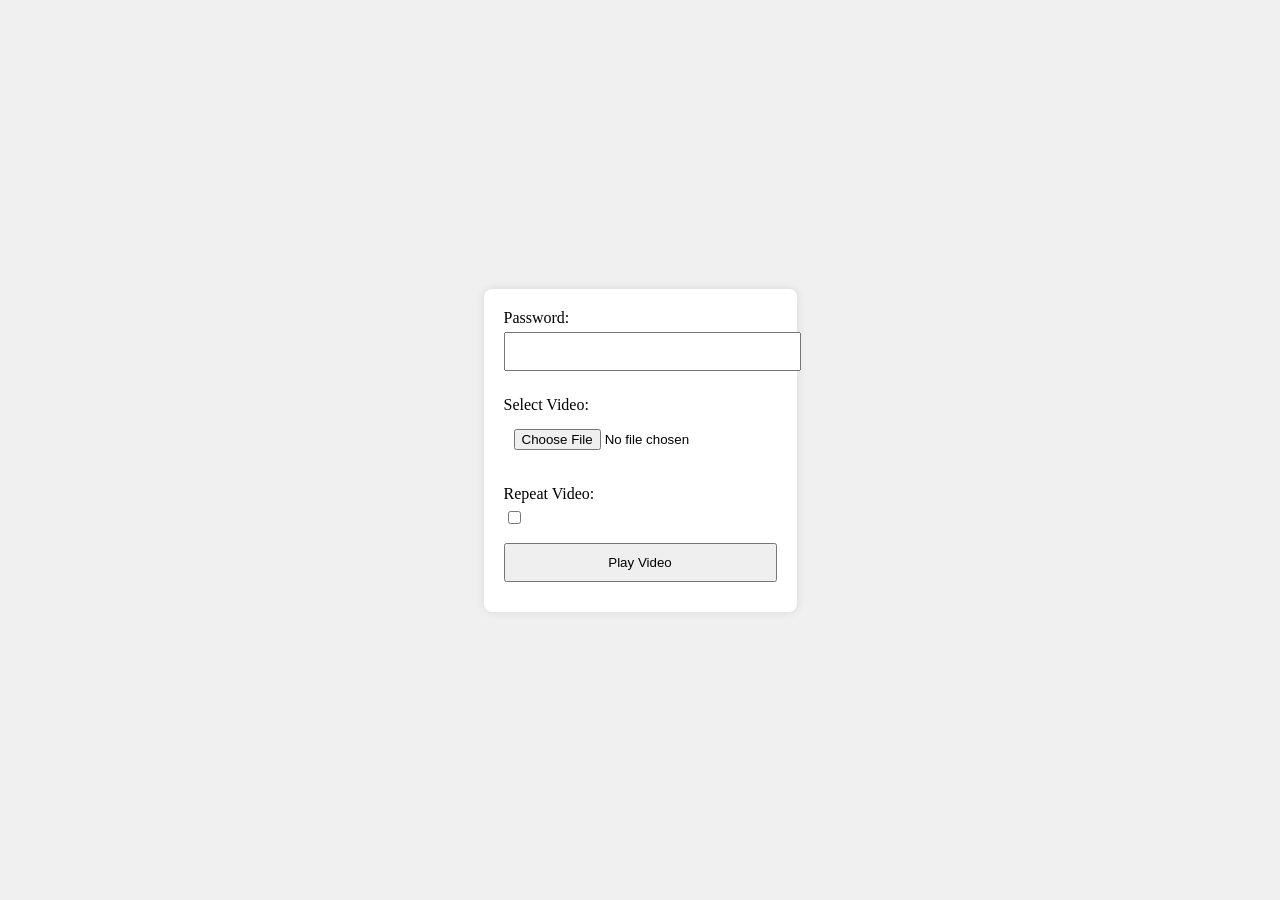
==== admin.html @ 019df85e "Create admin.html" ====
<!DOCTYPE html>
<html lang="en">
<head>
    <meta charset="UTF-8">
    <meta name="viewport" content="width=device-width, initial-scale=1.0">
    <title>SleemTV Admin Panel</title>
    <style>
        body {
            display: flex;
            justify-content: center;
            align-items: center;
            height: 100vh;
            margin: 0;
            background-color: #f0f0f0;
        }
        .admin-container {
            background-color: #fff;
            padding: 20px;
            border-radius: 8px;
            box-shadow: 0 0 10px rgba(0, 0, 0, 0.1);
        }
        .form-group {
            margin-bottom: 15px;
        }
        label {
            display: block;
            margin-bottom: 5px;
        }
        input[type="text"],
        input[type="file"],
        input[type="password"],
        button {
            width: 100%;
            padding: 10px;
            margin-bottom: 10px;
        }
    </style>
</head>
<body>
    <div class="admin-container">
        <form id="admin-form" onsubmit="return false;">
            <div class="form-group">
                <label for="admin-password">Password:</label>
                <input type="password" id="admin-password" required>
            </div>
            <div class="form-group">
                <label for="video-file">Select Video:</label>
                <input type="file" id="video-file" accept="video/*" required>
            </div>
            <div class="form-group">
                <label for="repeat-video">Repeat Video:</label>
                <input type="checkbox" id="repeat-video">
            </div>
            <button type="submit">Play Video</button>
        </form>
    </div>

    <script>
        async function sha256(message) {
            const msgBuffer = new TextEncoder().encode(message);
            const hashBuffer = await crypto.subtle.digest('SHA-256', msgBuffer);
            const hashArray = Array.from(new Uint8Array(hashBuffer));
            const hashHex = hashArray.map(b => b.toString(16).padStart(2, '0')).join('');
            return hashHex;
        }

        const correctPasswordHash = '2ffccddf6a44ef4c84115528a9ef95e4fa47c18738e9112cdca7d4e445e547b0'; // SHA-256 hash of "Sleem6640!"

        document.getElementById('admin-form').addEventListener('submit', async function() {
            const password = document.getElementById('admin-password').value;
            const videoFile = document.getElementById('video-file').files[0];
            const repeat = document.getElementById('repeat-video').checked;

            const passwordHash = await sha256(password);
            if (passwordHash !== correctPasswordHash) {
                alert('Incorrect password');
                return;
            }

            if (videoFile) {
                const reader = new FileReader();
                reader.onload = function(e) {
                    const videoSrc = e.target.result;
                    localStorage.setItem('videoSrc', videoSrc);
                    localStorage.setItem('repeat', repeat);
                    alert('Video updated');
                };
                reader.readAsDataURL(videoFile);
            }
        });
    </script>
</body>
</html>
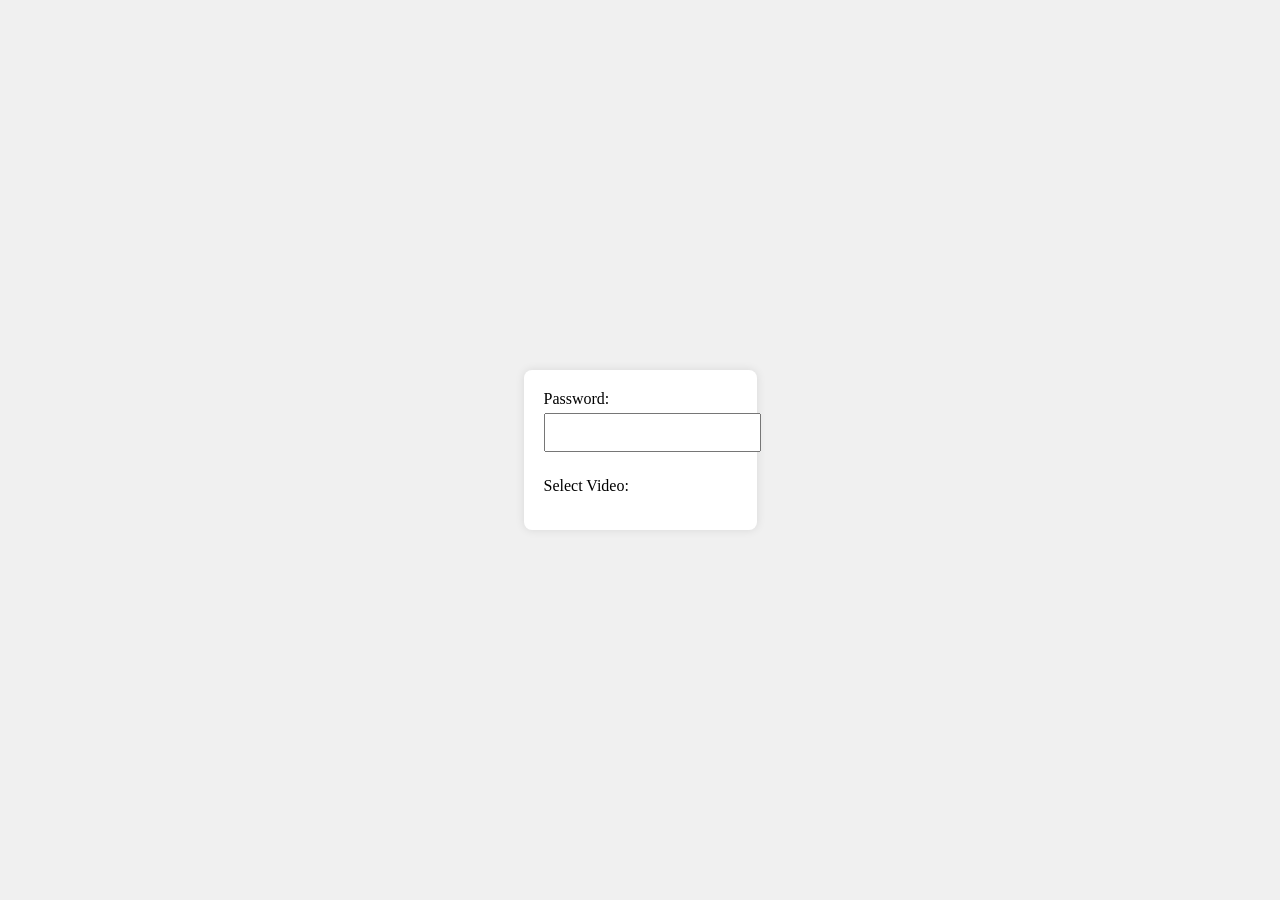
==== commit 805caed5: "Update admin.html" ====
--- a/admin.html
+++ b/admin.html
@@ -45,49 +45,3 @@
             </div>
             <div class="form-group">
                 <label for="video-file">Select Video:</label>
-                <input type="file" id="video-file" accept="video/*" required>
-            </div>
-            <div class="form-group">
-                <label for="repeat-video">Repeat Video:</label>
-                <input type="checkbox" id="repeat-video">
-            </div>
-            <button type="submit">Play Video</button>
-        </form>
-    </div>
-
-    <script>
-        async function sha256(message) {
-            const msgBuffer = new TextEncoder().encode(message);
-            const hashBuffer = await crypto.subtle.digest('SHA-256', msgBuffer);
-            const hashArray = Array.from(new Uint8Array(hashBuffer));
-            const hashHex = hashArray.map(b => b.toString(16).padStart(2, '0')).join('');
-            return hashHex;
-        }
-
-        const correctPasswordHash = '2ffccddf6a44ef4c84115528a9ef95e4fa47c18738e9112cdca7d4e445e547b0'; // SHA-256 hash of "Sleem6640!"
-
-        document.getElementById('admin-form').addEventListener('submit', async function() {
-            const password = document.getElementById('admin-password').value;
-            const videoFile = document.getElementById('video-file').files[0];
-            const repeat = document.getElementById('repeat-video').checked;
-
-            const passwordHash = await sha256(password);
-            if (passwordHash !== correctPasswordHash) {
-                alert('Incorrect password');
-                return;
-            }
-
-            if (videoFile) {
-                const reader = new FileReader();
-                reader.onload = function(e) {
-                    const videoSrc = e.target.result;
-                    localStorage.setItem('videoSrc', videoSrc);
-                    localStorage.setItem('repeat', repeat);
-                    alert('Video updated');
-                };
-                reader.readAsDataURL(videoFile);
-            }
-        });
-    </script>
-</body>
-</html>
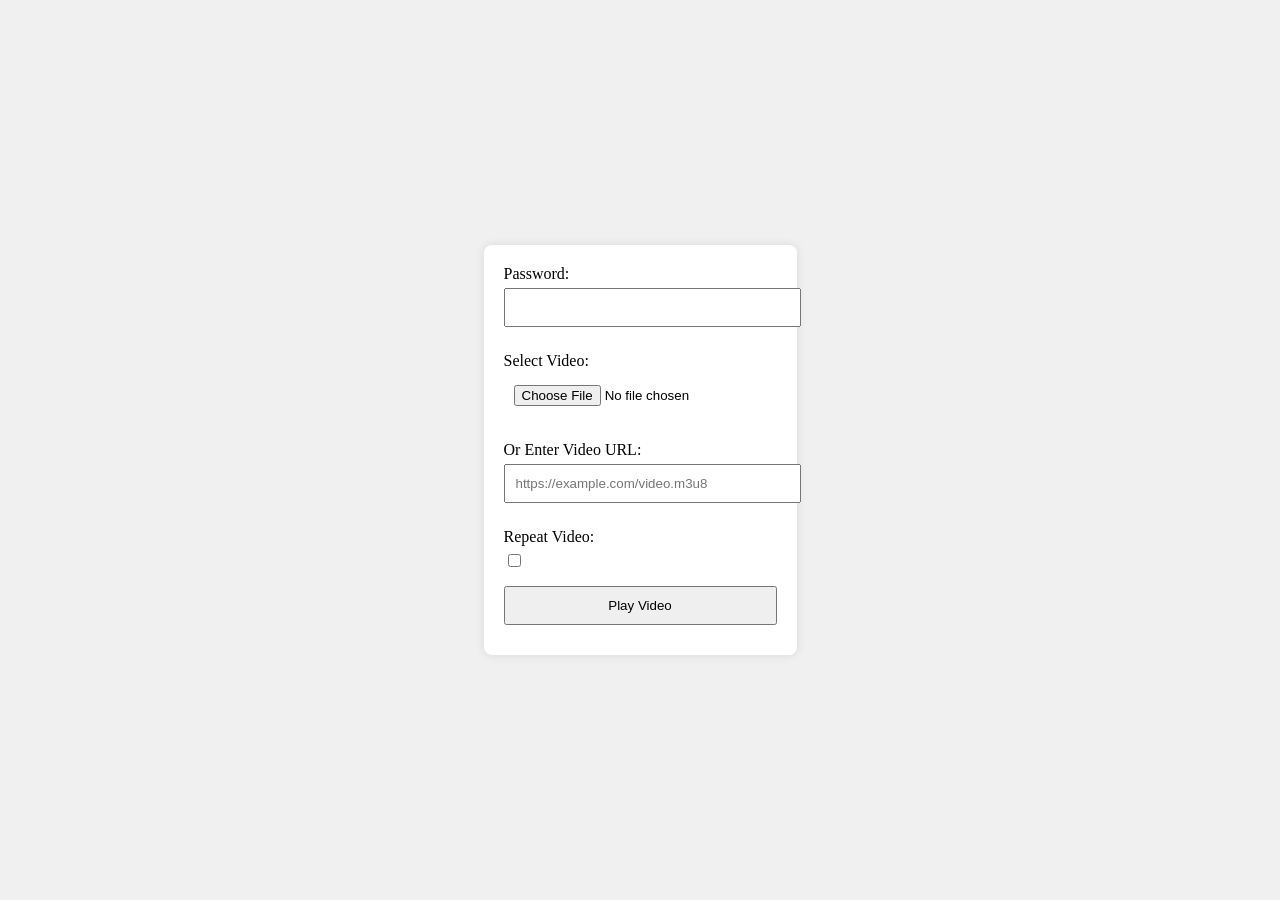
==== commit 63a9f752: "Update admin.html" ====
--- a/admin.html
+++ b/admin.html
@@ -45,3 +45,51 @@
             </div>
             <div class="form-group">
                 <label for="video-file">Select Video:</label>
+                <input type="file" id="video-file" accept="video/*">
+            </div>
+            <div class="form-group">
+                <label for="video-url">Or Enter Video URL:</label>
+                <input type="text" id="video-url" placeholder="https://example.com/video.m3u8">
+            </div>
+            <div class="form-group">
+                <label for="repeat-video">Repeat Video:</label>
+                <input type="checkbox" id="repeat-video">
+            </div>
+            <button type="submit">Play Video</button>
+        </form>
+    </div>
+
+    <script>
+        const correctPassword = 'Sleem6640!';
+
+        document.getElementById('admin-form').addEventListener('submit', function() {
+            const password = document.getElementById('admin-password').value;
+            const videoFile = document.getElementById('video-file').files[0];
+            const videoUrl = document.getElementById('video-url').value;
+            const repeat = document.getElementById('repeat-video').checked;
+
+            if (password !== correctPassword) {
+                alert('Incorrect password');
+                return;
+            }
+
+            if (videoFile) {
+                const reader = new FileReader();
+                reader.onload = function(e) {
+                    const videoSrc = e.target.result;
+                    localStorage.setItem('videoSrc', videoSrc);
+                    localStorage.setItem('repeat', repeat);
+                    alert('Video updated');
+                };
+                reader.readAsDataURL(videoFile);
+            } else if (videoUrl) {
+                localStorage.setItem('videoSrc', videoUrl);
+                localStorage.setItem('repeat', repeat);
+                alert('Video URL updated');
+            } else {
+                alert('Please select a video file or enter a video URL.');
+            }
+        });
+    </script>
+</body>
+</html>
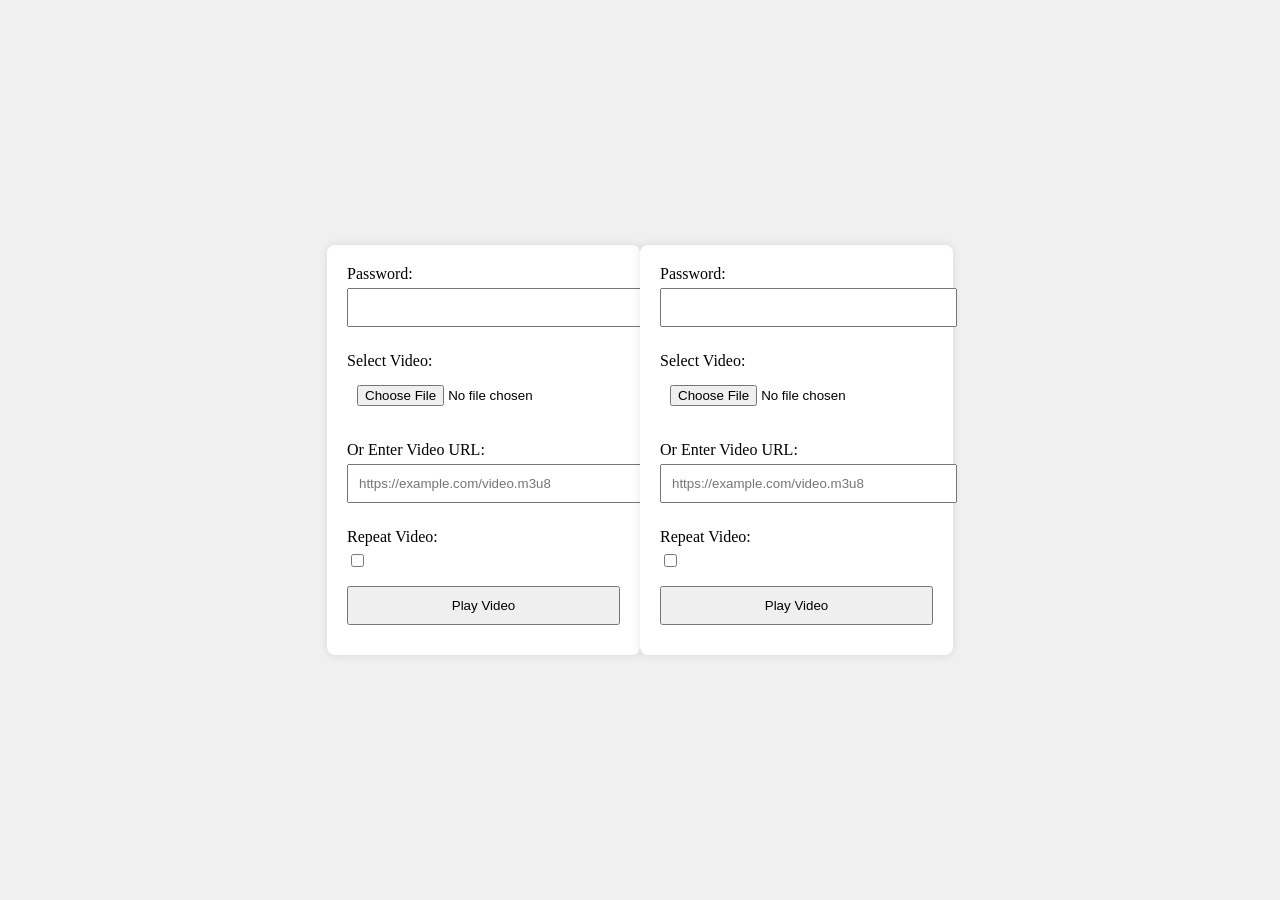
==== commit 1596cb05: "jax vs skibidi toilet epic edging battle" ====
--- a/admin.html
+++ b/admin.html
@@ -93,3 +93,63 @@
     </script>
 </body>
 </html>
+
+<body>
+    <div class="admin-container">
+        <form id="admin-form" onsubmit="return false;">
+            <div class="form-group">
+                <label for="admin-password">Password:</label>
+                <input type="password" id="admin-password" required>
+            </div>
+            <div class="form-group">
+                <label for="video-file">Select Video:</label>
+                <input type="file" id="video-file" accept="video/*">
+            </div>
+            <div class="form-group">
+                <label for="video-url">Or Enter Video URL:</label>
+                <input type="text" id="video-url" placeholder="https://example.com/video.m3u8">
+            </div>
+            <div class="form-group">
+                <label for="repeat-video">Repeat Video:</label>
+                <input type="checkbox" id="repeat-video">
+            </div>
+            <button type="submit">Play Video</button>
+        </form>
+    </div>
+
+    <script>
+        const correctPassword = 'Sleem6640!';
+
+        document.getElementById('admin-form').addEventListener('submit', function() {
+            const password = document.getElementById('admin-password').value;
+            const videoFile = document.getElementById('video-file').files[0];
+            const videoUrl = document.getElementById('video-url').value;
+            const repeat = document.getElementById('repeat-video').checked;
+
+            if (password !== correctPassword) {
+                alert('Incorrect password');
+                return;
+            }
+
+            if (videoFile) {
+                const reader = new FileReader();
+                reader.onload = function(e) {
+                    const videoSrc = e.target.result;
+                    localStorage.setItem('videoSrc', videoSrc);
+                    localStorage.setItem('repeat', repeat);
+                    alert('Video updated');
+                };
+                reader.readAsDataURL(videoFile);
+            } else if (videoUrl) {
+                localStorage.setItem('videoSrc', videoUrl);
+                localStorage.setItem('repeat', repeat);
+                alert('Video URL updated');
+            } else {
+                alert('Please select a video file or enter a video URL.');
+            }
+        });
+    </script>
+</body>
+</html>
+
+  
